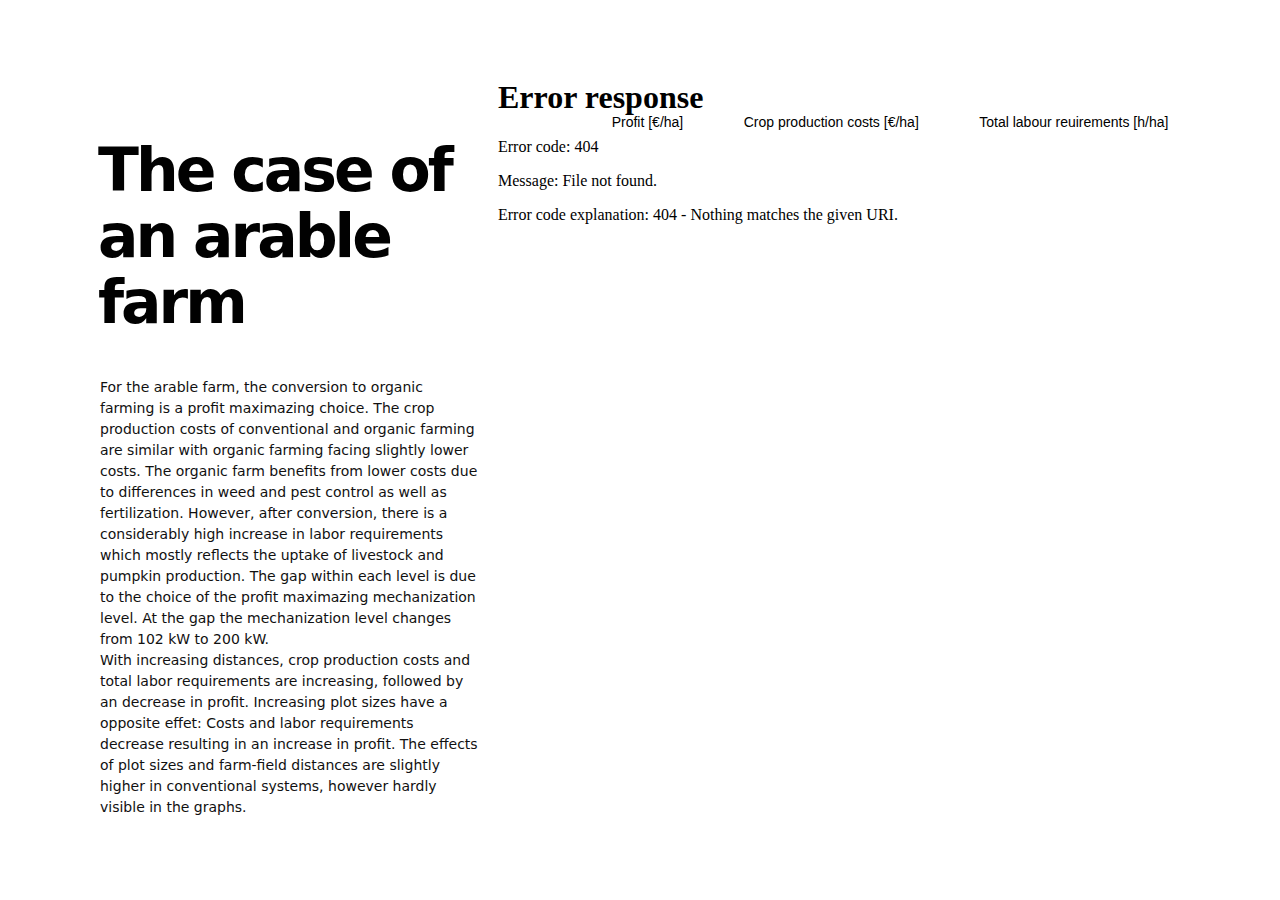
==== plots/arable.html @ c932a3b4 "update everything" ====
<!DOCTYPE html>
<html lang="en" dir="ltr">
  <head>
    <meta charset="utf-8">
    <title></title>
    <link rel="stylesheet" href="../assets/main.css">
  </head>
  <body>
    <main style="justify-content: unset; max-width: 1200px; margin-left: auto; margin-right: auto;">
      <div class="description">
        <h1>The case of an arable farm</h1>
        <p>For the arable farm, the conversion to organic farming is a profit maximazing choice. The crop production costs of conventional and organic farming are similar with organic farming facing slightly lower costs. The organic farm benefits from lower costs due to differences in weed and pest control as well as fertilization. However, after conversion, there is a considerably high increase in labor requirements which mostly reflects the uptake of livestock and pumpkin production. The gap within each level is due to the choice of the profit maximazing mechanization level.  At the gap the mechanization level changes from 102 kW to 200 kW.
          <br>
With increasing distances, crop production costs and total labor requirements are increasing, followed by an decrease in profit. Increasing plot sizes have a opposite effet: Costs and labor requirements decrease resulting in an increase in profit. The effects of plot sizes and farm-field distances are slightly higher in conventional systems, however hardly visible in the graphs.</p>
      </div>
      <div class="iframe-container">
        <div class="row selectors">
          <div>
            <button type="button" name="button" onclick="changeSource('profit')">Profit [€/ha]</button>
            <button type="button" name="button" onclick="changeSource('labour')">Crop production costs [€/ha]</button>
            <button type="button" name="button" onclick="changeSource('costs')">Total labour reuirements [h/ha]</button>
          </div>
        </div>
        <hr>
        <div class="row">
          <div id="loading" class="loading">
            <div class="lds-grid"><div></div><div></div><div></div><div></div><div></div><div></div><div></div><div></div><div></div></div>  
          </div>
        </div>
        <div class="row">
          <iframe id="plotFrame" class="plotFrame" width="800" height="700" frameborder="0" scrolling="no" src="./plotly/Arable Farm, Profit per Hectare.html"></iframe>          
        </div>
      </div>
    </main>
    <script type="text/javascript">
      var loading = document.getElementById("loading")
      var plotFrame = document.getElementById("plotFrame")
      
      plotFrame.addEventListener('load', () => {
        loading.style.display = 'none'
        plotFrame.style.visibility = 'visible'
      })
      
      function changeSource(indicator) {
        loading.style.block = 'block'
        plotFrame.style.visibility = 'hidden'
        switch (indicator) {
          case 'profit':
            plotFrame.src = './plotly/Arable Farm, Profit per Hectare.html'
            break;
          case 'labour':
            plotFrame.src = './plotly/Arable Farm, Total Labour Requirements per Hectare.html'
            break;
          case 'costs':
            plotFrame.src = './plotly/Arable Farm, Crop Production Costs per Hectare.html'
            break;
          default:
            console.log('MADE AT ILR UNI BONN WITH LOVE');
        }
      }
    </script>
  </body>
</html>
---- assets/main.css ----
html,
body {
  font-family: 'Inter var', -system-ui, system-ui, sans-serif;
  /* background: #fff; */
  color: #111;
  height: 100%;
  width: 100%;
  font-family: 'Inter', -system-ui, system-ui, sans-serif;
  font-size: 14px;
  letter-spacing: -0.006;
  line-height: 1.5;
  /* width: 100%; */
  margin: 0 auto;
  -webkit-text-size-adjust: 100%;
  -ms-text-size-adjust: 100%;
  -webkit-overflow-scrolling: touch;
  scroll-behavior: smooth;
  -moz-font-feature-settings: "calt"1, "kern"1, "liga"1;
  -ms-font-feature-settings: "calt"1, "kern"1, "liga"1;
  -o-font-feature-settings: "calt"1, "kern"1, "liga"1;
  -webkit-font-feature-settings: "calt"1, "kern"1, "liga"1;
  font-feature-settings: "calt"1, "kern"1, "liga"1;
}

a {
  display: block;
  text-decoration: none;
}
main {
  display: flex;
  justify-content: space-between;
}

h1,
h2,
h3,
h4,
h5,
h6 {
  font-weight: 500;
  color: #010101;
  margin: 1.618em 0 0.7em 0;
  -webkit-font-smoothing: antialiased;
  -moz-osx-font-smoothing: grayscale;
}

h1 {
  font-size: 60px;
  letter-spacing: -0.05em;
  font-weight: 700;
  line-height: 1.1;
  margin-left: -2px;
}

h3 {
  font-size: 50px;
  letter-spacing: -0.05em;
  font-weight: 700;
  line-height: 1.1;
  margin: 0;
  width: 100%;
  color: #fff;
  position: relative;
  visibility: hidden;
  opacity: 0;
  transition: visibility 0.2s, opacity 0.2s;
  top: 80%;
  text-align: unset;
  left: 10%;
}

.description {
  max-width: 500px;
  background: #fff;
  padding: 40px;
  padding-left: 60px;
  padding-right: 60px;
  border-radius: 5px;
}

.cs-container {
  float: right;
  width: 600px;
  height: 100vh;
  display: flex;
}

.cs-img {
  transition: width 0.5s;
  background-repeat: no-repeat;
  background-size: cover;
  min-height: 100%;
  margin: 0 5px;
}

.cs-img:last-child {
  margin: 0 0px 0px 5px;
}
.cs-arable {
  background-image: url('arable.jpg');
  width: 400px;
}
.cs-arable:hover h3 {
  visibility: visible;
  opacity: 1;
}
.cs-pigs {
  background-image: url('pigs.jpg');
  width: 100px;
}

.cs-pigs:hover h3 {
  visibility: visible;
  opacity: 1;
}
.cs-dairy {
  background-image: url('dairy.jpg');
  width: 100px;
}

.cs-dairy:hover h3 {
  visibility: visible;
  opacity: 1;
}

.selectors {
  z-index: 100;
}
.iframe-container {
  width: 700px;
  height: 600px;
  margin-top: 100px;
  display: flex;
  flex-wrap: wrap;
  align-items: center;
  justify-content: center;
}
.row {
  display: inline-block;
}

.plotFrame {
  margin-top: -100px;
  visibility: hidden;
}

hr {
  width: 100%;
  border: none;
}

.loading {
  padding-top: 250px;
}

button {
  display: inline-block;
  border: none;
  padding: 1rem 2rem;
  margin: 0;
  text-decoration: none;
  background: none;
  color: black;
  font-family: sans-serif;
  font-size: 1rem;
  cursor: pointer;
  text-align: center;
  -webkit-appearance: none;
  -moz-appearance: none;
}

button:hover,
button:focus {
    text-decoration: underline;
}

button:focus {
    text-decoration: underline;
}

button:active {
    transform: scale(0.99);
}

/* iPhones */
@media only screen and (max-width: 767px) {
  main {
    display: block;
  }
  .description {
    padding: 30px;
  }    
  .cs-container {
    width: 100%;
  }
  .cs-img {
    background-position: center;
    width: 100%;
  }
  h3 {
    visibility: visible;
    opacity: 1;
    top: 70%;
    text-align: unset;
    left: 10%;
  }
  
  .iframe-container {
    margin-top: 0px;
  }
}

/* iPads */
@media only screen and (max-width: 1024px) {
  .description {
    max-width: 700px;
  }
  
  .cs-container {
    display: block;  
  }
  
  .cs-img {
    box-sizing: border-box;
    min-width: 100%;
    height: calc((100vh - 10px) / 3);
    margin: 0px 0px 10px !important;
    min-height: unset;
  }  
  h3 {
    visibility: visible;
    opacity: 1;
    top: 70%;
    text-align: unset;
    left: 10%;
  }

}

/* desktop small */
@media only screen and (min-width: 1025px) {
  .cs-pigs:hover {
    width: 1200px;
  }
  
  .cs-dairy:hover {
    width: 1200px;
  }
}

/* desktop large */
@media only screen and (min-width: 1200px) {
  .cs-container {
    width: 800px;
  }
  .cs-pigs:hover {
    width: 1400px;
  }
  .cs-arable {
    width: 600px;
  }
  .cs-dairy:hover {
    width: 1400px;
  }
}

@media only screen and (min-width: 1500px) {
  .cs-container {
    width: 1200px;
  }
  .cs-arable {
    width: 800px;
  }
  .cs-pigs {
    width: 800px;
  }
  .cs-dairy {
    width: 800px;
  }
  .cs-pigs:hover {
    width: 1400px;
  }
  .cs-dairy:hover {
    width: 1400px;
  }
}



@media (hover: none) {
  h3 {
    visibility: visible;
    opacity: 1;
  }
}

.lds-grid {
  display: inline-block;
  position: relative;
  width: 80px;
  height: 80px;
}
.lds-grid div {
  position: absolute;
  width: 16px;
  height: 16px;
  border-radius: 50%;
  background: black;
  animation: lds-grid 1.2s linear infinite;
}
.lds-grid div:nth-child(1) {
  top: 8px;
  left: 8px;
  animation-delay: 0s;
}
.lds-grid div:nth-child(2) {
  top: 8px;
  left: 32px;
  animation-delay: -0.4s;
}
.lds-grid div:nth-child(3) {
  top: 8px;
  left: 56px;
  animation-delay: -0.8s;
}
.lds-grid div:nth-child(4) {
  top: 32px;
  left: 8px;
  animation-delay: -0.4s;
}
.lds-grid div:nth-child(5) {
  top: 32px;
  left: 32px;
  animation-delay: -0.8s;
}
.lds-grid div:nth-child(6) {
  top: 32px;
  left: 56px;
  animation-delay: -1.2s;
}
.lds-grid div:nth-child(7) {
  top: 56px;
  left: 8px;
  animation-delay: -0.8s;
}
.lds-grid div:nth-child(8) {
  top: 56px;
  left: 32px;
  animation-delay: -1.2s;
}
.lds-grid div:nth-child(9) {
  top: 56px;
  left: 56px;
  animation-delay: -1.6s;
}
@keyframes lds-grid {
  0%, 100% {
    opacity: 0.7;
  }
  50% {
    opacity: 0.3;
  }
}
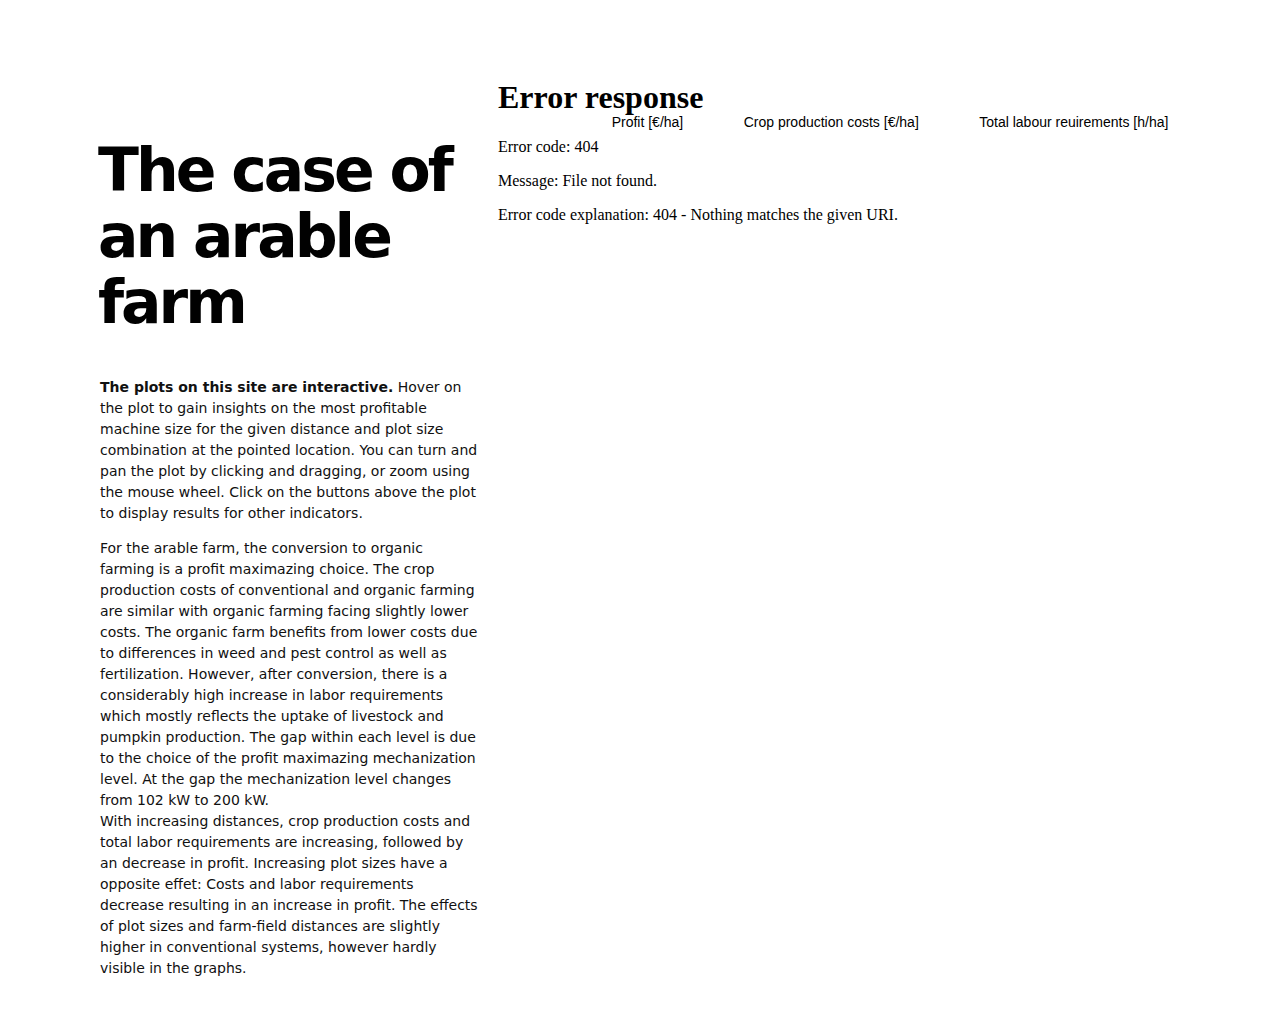
==== commit 5965e012: "add description for each plot" ====
--- a/plots/arable.html
+++ b/plots/arable.html
@@ -9,6 +9,11 @@
     <main style="justify-content: unset; max-width: 1200px; margin-left: auto; margin-right: auto;">
       <div class="description">
         <h1>The case of an arable farm</h1>
+        <p><b>The plots on this site are interactive.</b>
+          Hover on the plot to gain insights on the most profitable machine size for the given distance and plot size combination at the pointed location.
+          You can turn and pan the plot by clicking and dragging, or zoom using the mouse wheel.
+          Click on the buttons above the plot to display results for other indicators.
+        </p>
         <p>For the arable farm, the conversion to organic farming is a profit maximazing choice. The crop production costs of conventional and organic farming are similar with organic farming facing slightly lower costs. The organic farm benefits from lower costs due to differences in weed and pest control as well as fertilization. However, after conversion, there is a considerably high increase in labor requirements which mostly reflects the uptake of livestock and pumpkin production. The gap within each level is due to the choice of the profit maximazing mechanization level.  At the gap the mechanization level changes from 102 kW to 200 kW.
           <br>
 With increasing distances, crop production costs and total labor requirements are increasing, followed by an decrease in profit. Increasing plot sizes have a opposite effet: Costs and labor requirements decrease resulting in an increase in profit. The effects of plot sizes and farm-field distances are slightly higher in conventional systems, however hardly visible in the graphs.</p>
--- a/assets/main.css
+++ b/assets/main.css
@@ -355,9 +355,9 @@
 }
 @keyframes lds-grid {
   0%, 100% {
-    opacity: 0.7;
+    opacity: 0.6;
   }
   50% {
-    opacity: 0.3;
+    opacity: 0.1;
   }
 }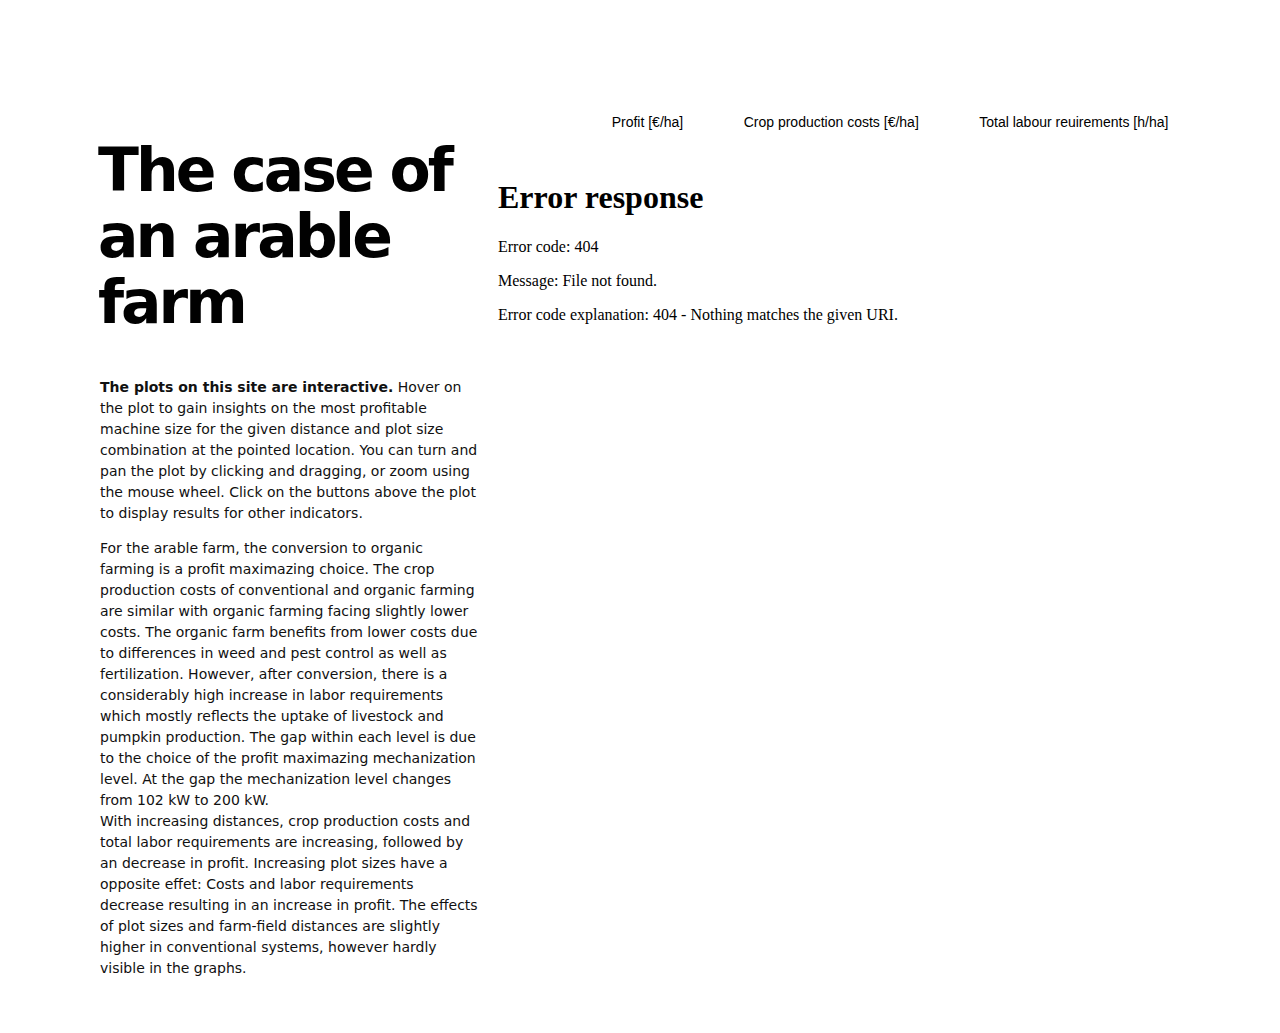
==== commit 5f09cb43: "- add loading descriptor and improve chart position" ====
--- a/plots/arable.html
+++ b/plots/arable.html
@@ -30,6 +30,9 @@
         <div class="row">
           <div id="loading" class="loading">
             <div class="lds-grid"><div></div><div></div><div></div><div></div><div></div><div></div><div></div><div></div><div></div></div>  
+            <div style="text-align: center;">
+              Loading...
+            </div>
           </div>
         </div>
         <div class="row">
@@ -47,7 +50,7 @@
       })
       
       function changeSource(indicator) {
-        loading.style.block = 'block'
+        loading.style.display = 'block'
         plotFrame.style.visibility = 'hidden'
         switch (indicator) {
           case 'profit':
--- a/assets/main.css
+++ b/assets/main.css
@@ -140,7 +140,7 @@
 }
 
 .plotFrame {
-  margin-top: -100px;
+  margin-top: 0px;
   visibility: hidden;
 }
 
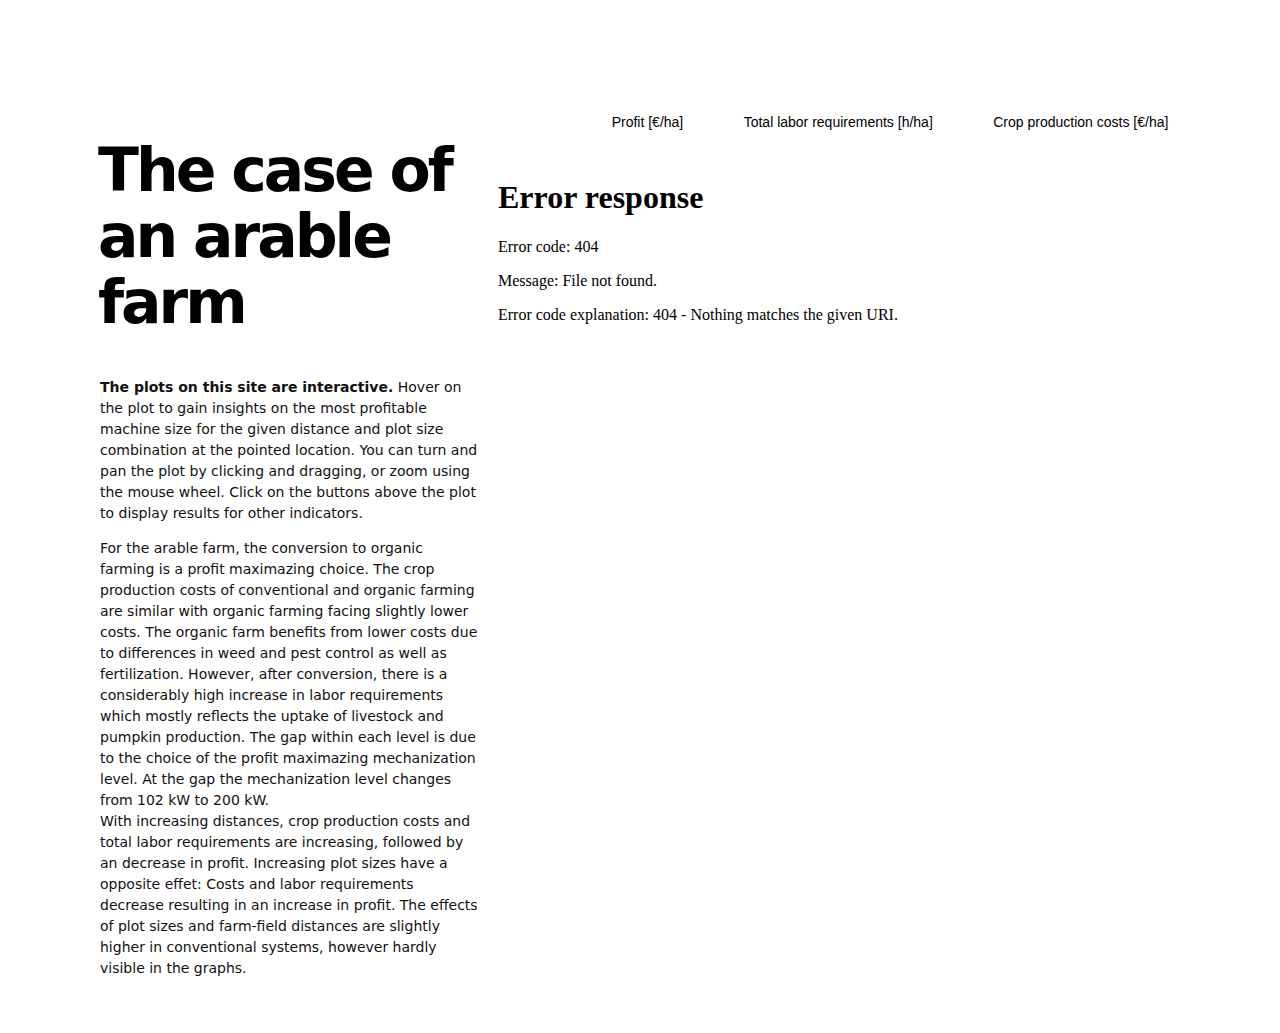
==== commit 228624ad: "Debug" ====
--- a/plots/arable.html
+++ b/plots/arable.html
@@ -2,7 +2,12 @@
 <html lang="en" dir="ltr">
   <head>
     <meta charset="utf-8">
-    <title></title>
+    <link rel="apple-touch-icon" sizes="180x180" href="../icons/apple-touch-icon.png">
+    <link rel="icon" type="image/png" sizes="32x32" href="../icons/favicon-32x32.png">
+    <link rel="icon" type="image/png" sizes="16x16" href="../icons/favicon-16x16.png">
+    <link rel="manifest" href="../icons/site.webmanifest">
+    <meta name="viewport" content="width=device-width, initial-scale=1">
+    <title>Arable farm</title>
     <link rel="stylesheet" href="../assets/main.css">
   </head>
   <body>
@@ -22,33 +27,33 @@
         <div class="row selectors">
           <div>
             <button type="button" name="button" onclick="changeSource('profit')">Profit [€/ha]</button>
-            <button type="button" name="button" onclick="changeSource('labour')">Crop production costs [€/ha]</button>
-            <button type="button" name="button" onclick="changeSource('costs')">Total labour reuirements [h/ha]</button>
+            <button type="button" name="button" onclick="changeSource('labour')">Total labor requirements [h/ha]</button>
+            <button type="button" name="button" onclick="changeSource('costs')">Crop production costs [€/ha]</button>
           </div>
         </div>
         <hr>
         <div class="row">
           <div id="loading" class="loading">
-            <div class="lds-grid"><div></div><div></div><div></div><div></div><div></div><div></div><div></div><div></div><div></div></div>  
+            <div class="lds-grid"><div></div><div></div><div></div><div></div><div></div><div></div><div></div><div></div><div></div></div>
             <div style="text-align: center;">
               Loading...
             </div>
           </div>
         </div>
         <div class="row">
-          <iframe id="plotFrame" class="plotFrame" width="800" height="700" frameborder="0" scrolling="no" src="./plotly/Arable Farm, Profit per Hectare.html"></iframe>          
+          <iframe id="plotFrame" class="plotFrame" width="800" height="700" frameborder="0" scrolling="no" src="./plotly/Arable Farm, Profit per Hectare.html"></iframe>
         </div>
       </div>
     </main>
     <script type="text/javascript">
       var loading = document.getElementById("loading")
       var plotFrame = document.getElementById("plotFrame")
-      
+
       plotFrame.addEventListener('load', () => {
         loading.style.display = 'none'
         plotFrame.style.visibility = 'visible'
       })
-      
+
       function changeSource(indicator) {
         loading.style.display = 'block'
         plotFrame.style.visibility = 'hidden'
@@ -68,4 +73,4 @@
       }
     </script>
   </body>
-</html>+</html>
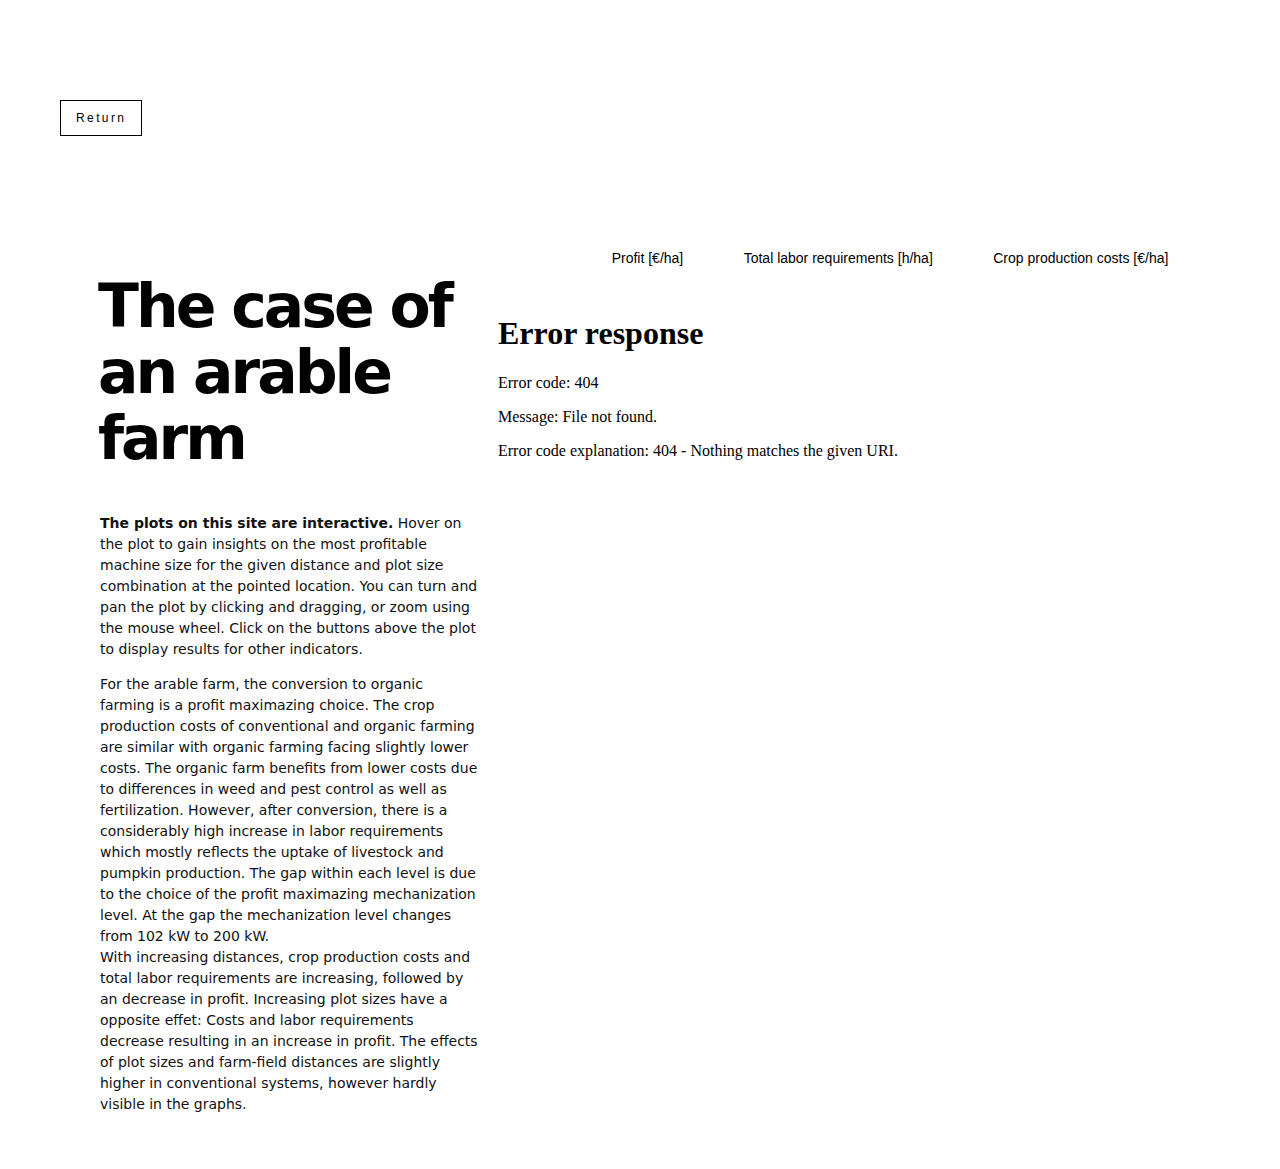
==== commit a396de1d: "button einfügen" ====
--- a/plots/arable.html
+++ b/plots/arable.html
@@ -10,7 +10,35 @@
     <title>Arable farm</title>
     <link rel="stylesheet" href="../assets/main.css">
   </head>
+  <head>
+    <style media="screen">
+        .button {
+          -webkit-appearance: none;
+          -webkit-border-radius: 0px;
+          border-radius: 0px !important;
+          border-style: solid;
+          border-width: 1px;
+          border-color: black;
+          font-weight: 100;
+          font-family: Inter, Helvetica, Arial, sans-serif;
+          letter-spacing: 0.2em;
+          padding: 10px 15px 10px 15px;
+          margin-left: 60px;
+          margin-top: 100px;
+          font-size: 12px;
+          -webkit-user-drag: none;
+        }
+
+        .button:hover {
+          background-color: rgba(0, 0, 0, .02);
+          cursor: pointer;
+        }
+      </style>
+</head>
   <body>
+    <a href="../index.html">
+       <button class="button">Return</button>
+     </a>
     <main style="justify-content: unset; max-width: 1200px; margin-left: auto; margin-right: auto;">
       <div class="description">
         <h1>The case of an arable farm</h1>
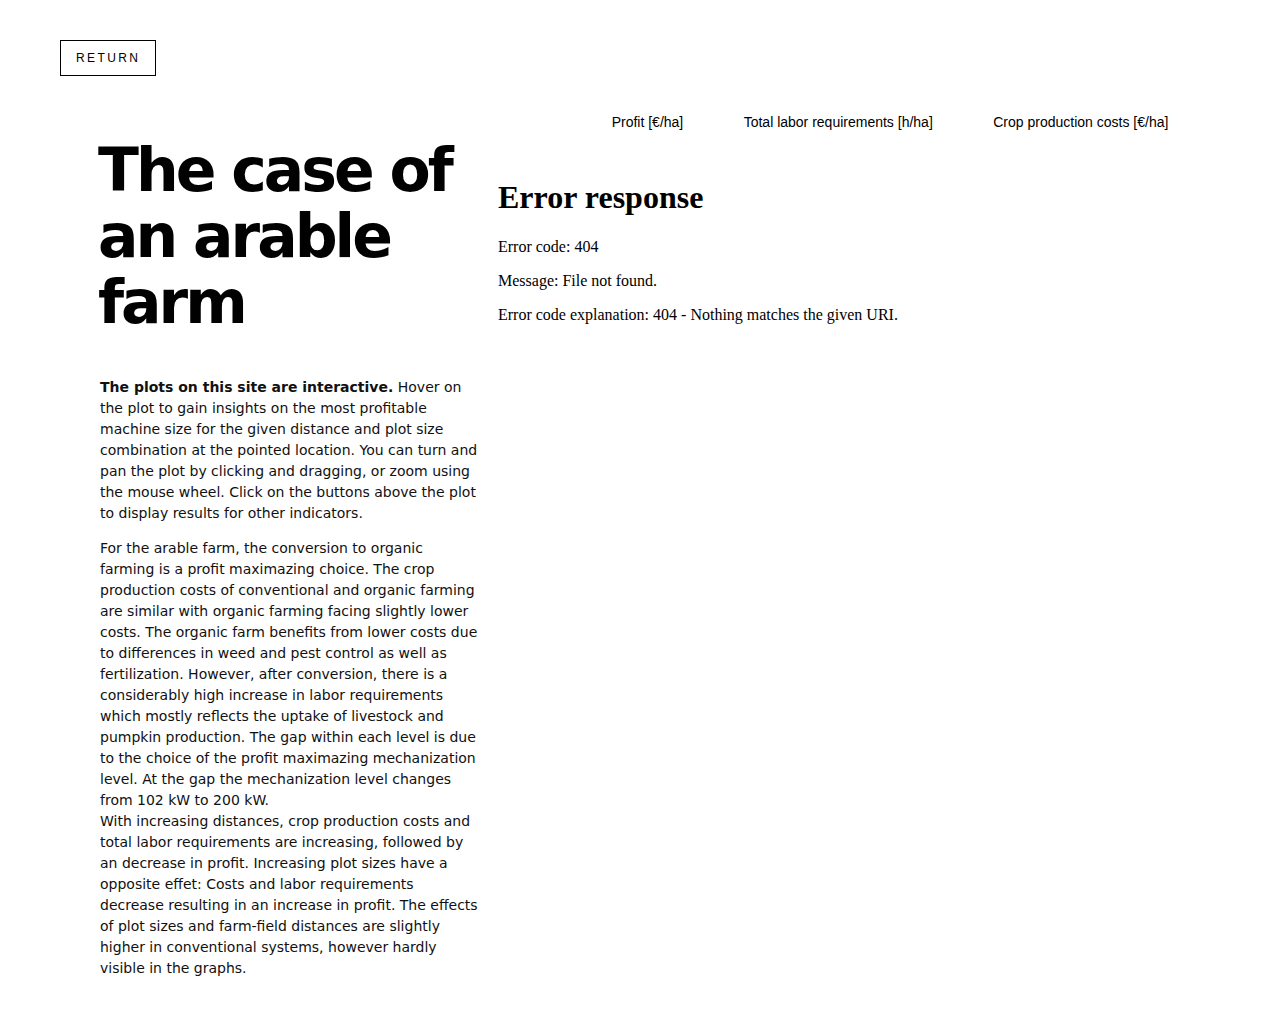
==== commit 253ada1c: "- button css ist nun in der main.css - position ist absolut, damit die seite nicht so weit nach unte" ====
--- a/plots/arable.html
+++ b/plots/arable.html
@@ -10,34 +10,9 @@
     <title>Arable farm</title>
     <link rel="stylesheet" href="../assets/main.css">
   </head>
-  <head>
-    <style media="screen">
-        .button {
-          -webkit-appearance: none;
-          -webkit-border-radius: 0px;
-          border-radius: 0px !important;
-          border-style: solid;
-          border-width: 1px;
-          border-color: black;
-          font-weight: 100;
-          font-family: Inter, Helvetica, Arial, sans-serif;
-          letter-spacing: 0.2em;
-          padding: 10px 15px 10px 15px;
-          margin-left: 60px;
-          margin-top: 100px;
-          font-size: 12px;
-          -webkit-user-drag: none;
-        }
-
-        .button:hover {
-          background-color: rgba(0, 0, 0, .02);
-          cursor: pointer;
-        }
-      </style>
-</head>
   <body>
     <a href="../index.html">
-       <button class="button">Return</button>
+       <button class="button">RETURN</button>
      </a>
     <main style="justify-content: unset; max-width: 1200px; margin-left: auto; margin-right: auto;">
       <div class="description">
--- a/assets/main.css
+++ b/assets/main.css
@@ -182,6 +182,30 @@
     transform: scale(0.99);
 }
 
+.button {
+  -webkit-appearance: none;
+  -webkit-border-radius: 0px;
+  position: absolute;
+  left: 60px;
+  top: 40px;
+  border-radius: 0px !important;
+  border-style: solid;
+  border-width: 1px;
+  border-color: black;
+  font-weight: 100;
+  font-family: Inter, Helvetica, Arial, sans-serif;
+  letter-spacing: 0.2em;
+  padding: 10px 15px 10px 15px;
+  font-size: 12px;
+  -webkit-user-drag: none;
+}
+
+.button:hover {
+  background-color: rgba(0, 0, 0, .02);
+  text-decoration: none;
+  cursor: pointer;
+}
+
 /* iPhones */
 @media only screen and (max-width: 767px) {
   main {
